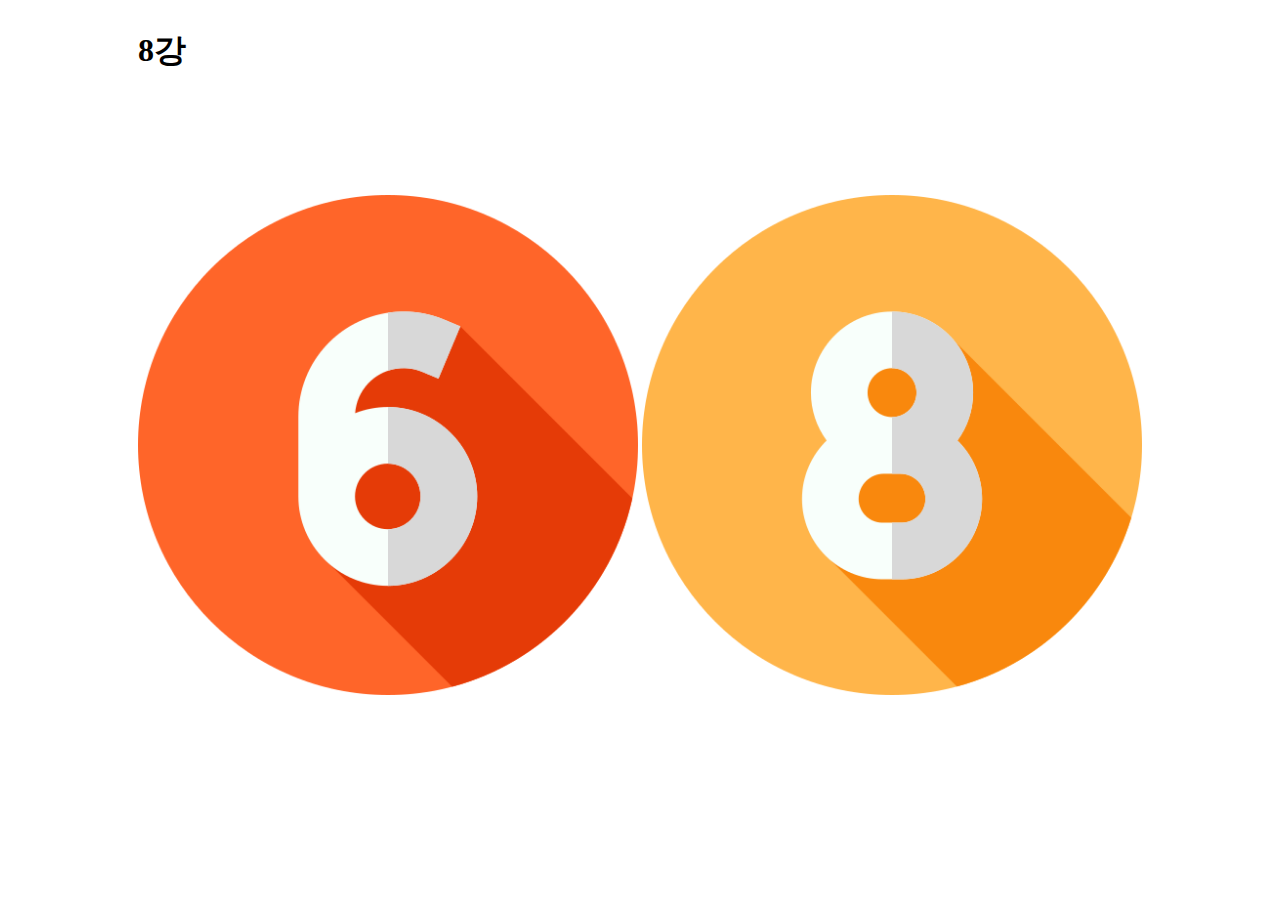
==== start.html @ a58e32ef "add" ====
<!DOCTYPE html>
<html lang="en">

<head>
    <meta charset="UTF-8">
    <meta http-equiv="X-UA-Compatible" content="IE=edge">
    <meta name="viewport" content="width=device-width, initial-scale=1.0">
    <title>숫자(테스트용) 이상형 월드컵</title>
    <style>
        img {
            margin-top: 100px;
            width: 500px;
            height: 500px;
        }
    </style>
    <link rel="stylesheet" href="./start.css">
</head>

<body>
    <main>
        <div>
            <h1 id="round">8강</h1>
        <img id="img1" onclick="change(this)" src="" alt="" class="1">
        <img id="img2" onclick="change(this)" src="" alt="" class="2">
        </div>
        
    </main>
    <script src="./start.js"></script>
</body>

</html>
---- start.css ----
main {
    display: flex;
    justify-content: center;
}
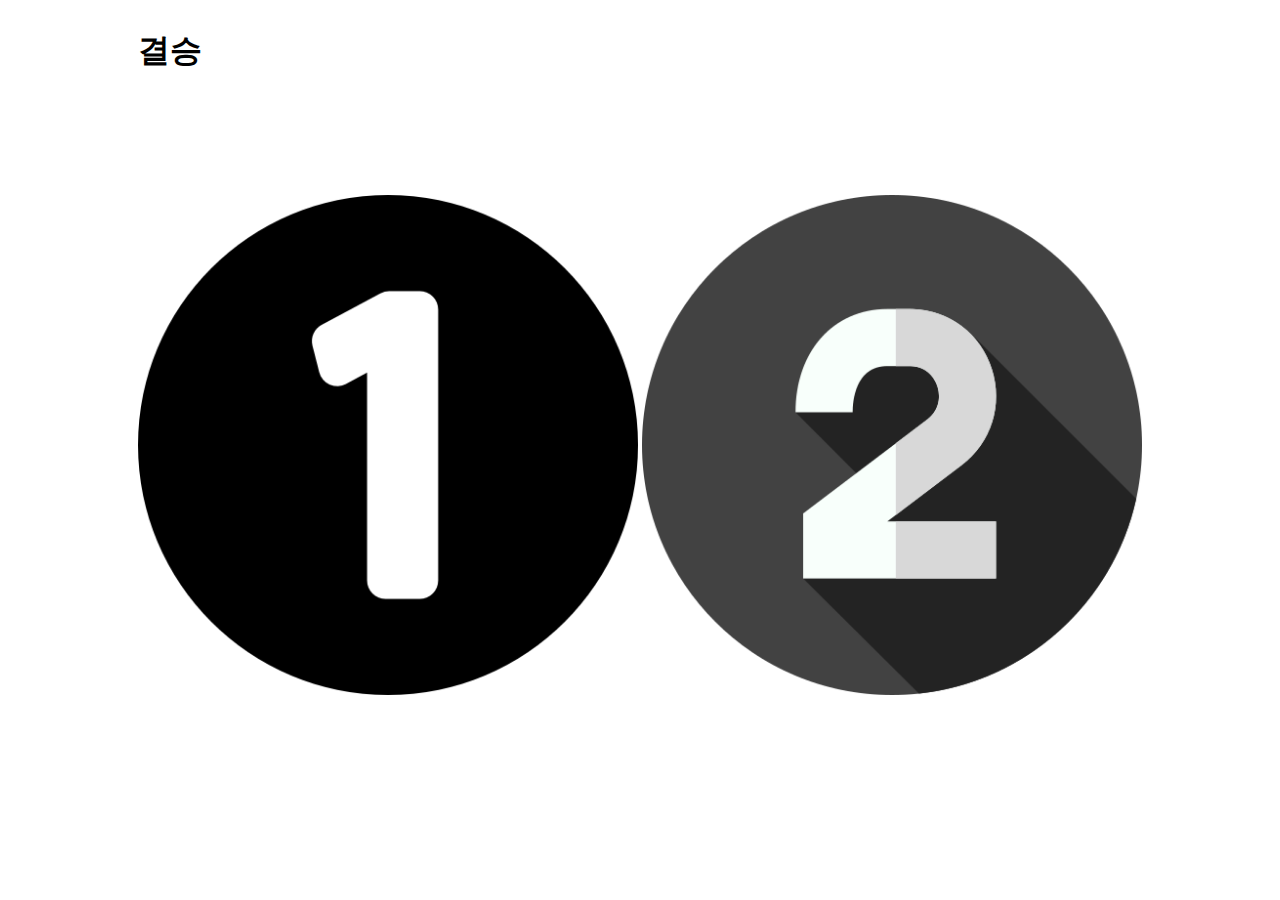
==== commit a732e6a7: "modify final logic" ====
--- a/start.html
+++ b/start.html
@@ -19,13 +19,13 @@
 <body>
     <main>
         <div>
-            <h1 id="round">8강</h1>
-        <img id="img1" onclick="change(this)" src="" alt="" class="1">
-        <img id="img2" onclick="change(this)" src="" alt="" class="2">
+            <h1 id="round"></h1>
+        <img id="1" onclick="change(this)" src="" alt="" class="1">
+        <img id="2" onclick="change(this)" src="" alt="" class="2">
         </div>
-        
+
     </main>
-    <script src="./start.js"></script>
+    <script src="./start1.js"></script>
 </body>
 
 </html>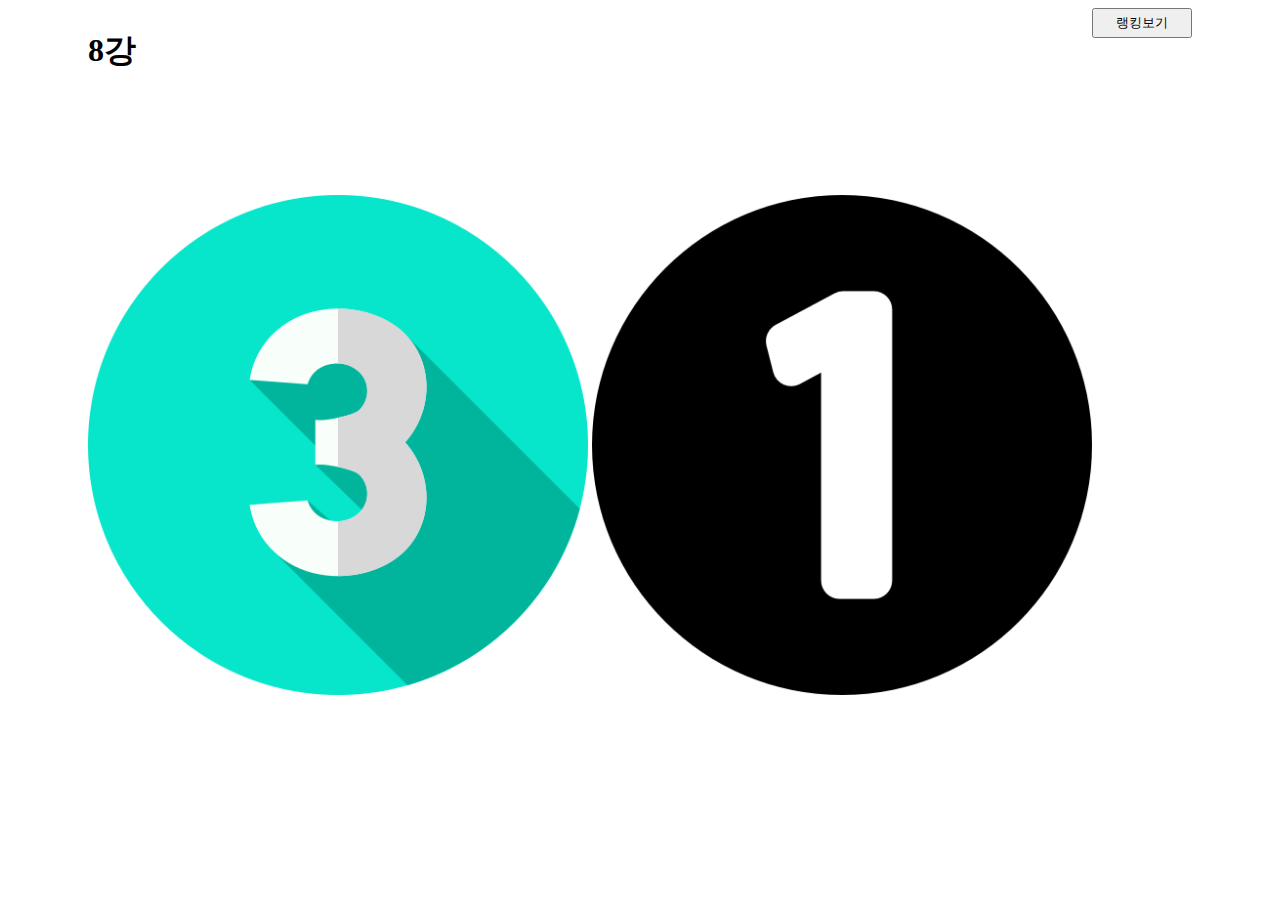
==== commit 0bfcd9dc: "create modal" ====
--- a/start.html
+++ b/start.html
@@ -20,10 +20,19 @@
     <main>
         <div>
             <h1 id="round"></h1>
-        <img id="1" onclick="change(this)" src="" alt="" class="1">
-        <img id="2" onclick="change(this)" src="" alt="" class="2">
+            <img id="1" onclick="change(this)" src="" alt="" class="1">
+            <img id="2" onclick="change(this)" src="" alt="" class="2">
         </div>
+        <button id="myBtn">랭킹보기</button>
 
+        <div id="myModal" class="modal">
+
+            <div class="modal-content">
+                <span class="close">&times;</span>
+                <p>미구현</p>
+            </div>
+
+        </div>
     </main>
     <script src="./start1.js"></script>
 </body>
--- a/start.css
+++ b/start.css
@@ -1,4 +1,45 @@
 main {
     display: flex;
     justify-content: center;
+}
+
+.modal {
+    display: none;
+    position: fixed;
+    z-index: 1;
+    padding-top: 100px;
+    left: 0;
+    top: 0;
+    width: 100%;
+    height: 100%;
+    overflow: auto;
+    background-color: rgb(0, 0, 0);
+    background-color: rgba(0, 0, 0, 0.4);
+}
+
+.modal-content {
+    background-color: #fefefe;
+    margin: auto;
+    padding: 20px;
+    border: 1px solid #888;
+    width: 80%;
+}
+
+.close {
+    color: #aaaaaa;
+    float: right;
+    font-size: 28px;
+    font-weight: bold;
+}
+
+.close:hover,
+.close:focus {
+    color: #000;
+    text-decoration: none;
+    cursor: pointer;
+}
+
+#myBtn {
+    width: 100px;
+    height: 30px;
 }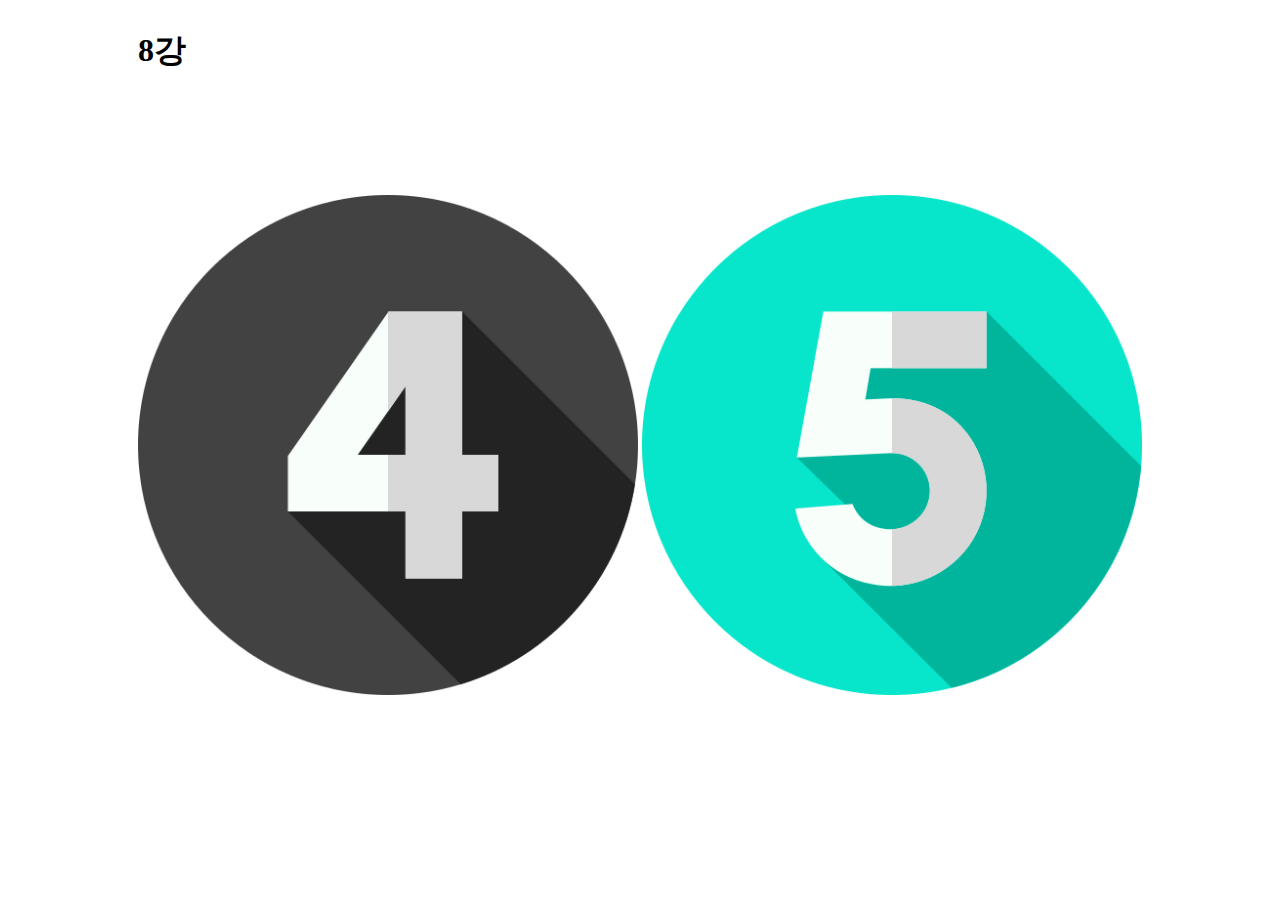
==== commit f1f88c18: "fix modal" ====
--- a/start.html
+++ b/start.html
@@ -23,15 +23,11 @@
             <img id="1" onclick="change(this)" src="" alt="" class="1">
             <img id="2" onclick="change(this)" src="" alt="" class="2">
         </div>
-        <button id="myBtn">랭킹보기</button>
-
         <div id="myModal" class="modal">
-
             <div class="modal-content">
                 <span class="close">&times;</span>
                 <p>미구현</p>
             </div>
-
         </div>
     </main>
     <script src="./start1.js"></script>
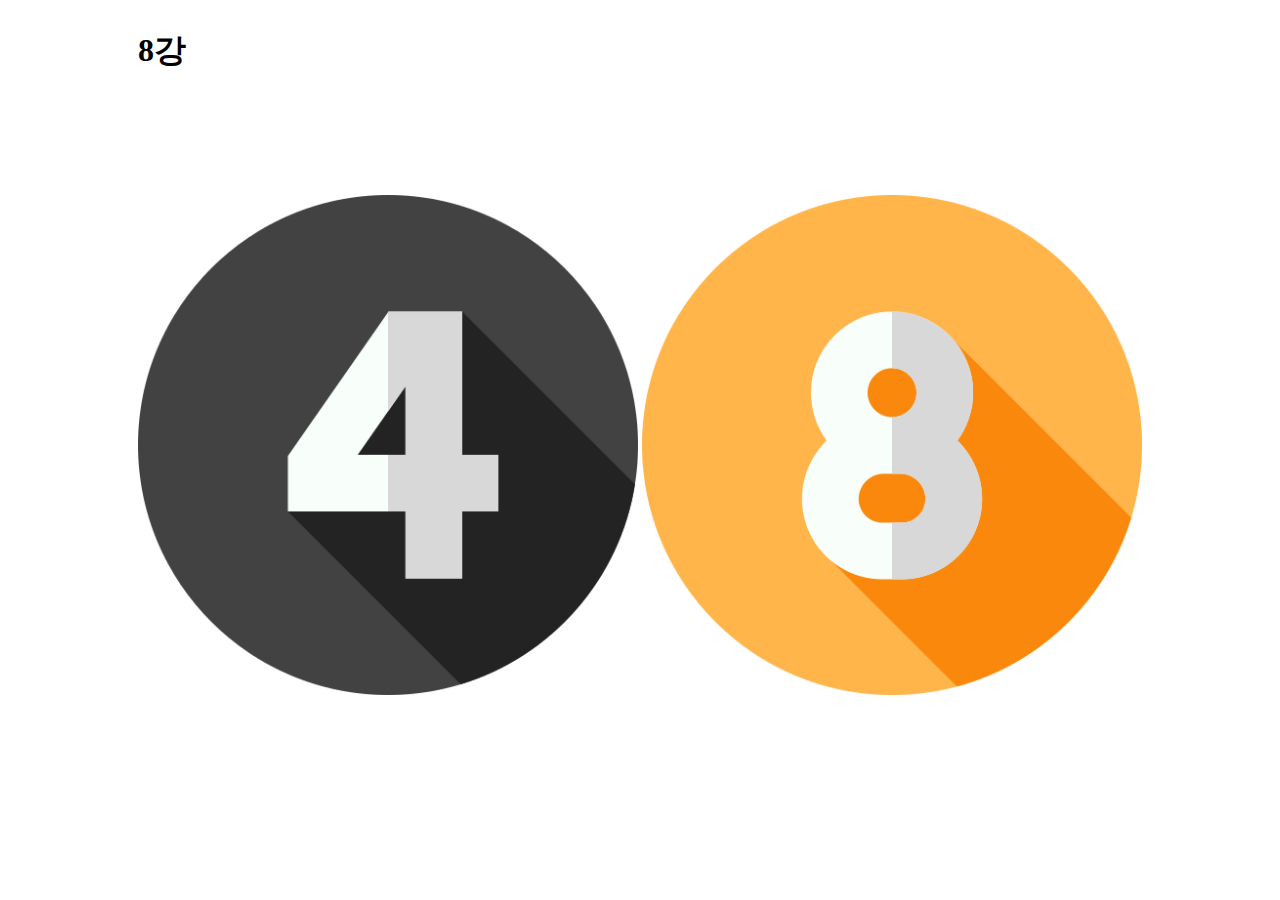
==== commit 3f5632cd: "add restart" ====
--- a/start.html
+++ b/start.html
@@ -26,7 +26,7 @@
         <div id="myModal" class="modal">
             <div class="modal-content">
                 <span class="close">&times;</span>
-                <p>미구현</p>
+                <p><button id="restart">다시시작</button></p>
             </div>
         </div>
     </main>
--- a/start.css
+++ b/start.css
@@ -8,8 +8,6 @@
     position: fixed;
     z-index: 1;
     padding-top: 100px;
-    left: 0;
-    top: 0;
     width: 100%;
     height: 100%;
     overflow: auto;
@@ -21,25 +19,18 @@
     background-color: #fefefe;
     margin: auto;
     padding: 20px;
-    border: 1px solid #888;
+    border: 1px solid rgb(73, 73, 73);
     width: 80%;
 }
 
 .close {
     color: #aaaaaa;
     float: right;
-    font-size: 28px;
+    font-size: 35px;
     font-weight: bold;
 }
 
-.close:hover,
-.close:focus {
-    color: #000;
-    text-decoration: none;
+.close:hover{
+    color: rgb(114, 114, 114);
     cursor: pointer;
-}
-
-#myBtn {
-    width: 100px;
-    height: 30px;
 }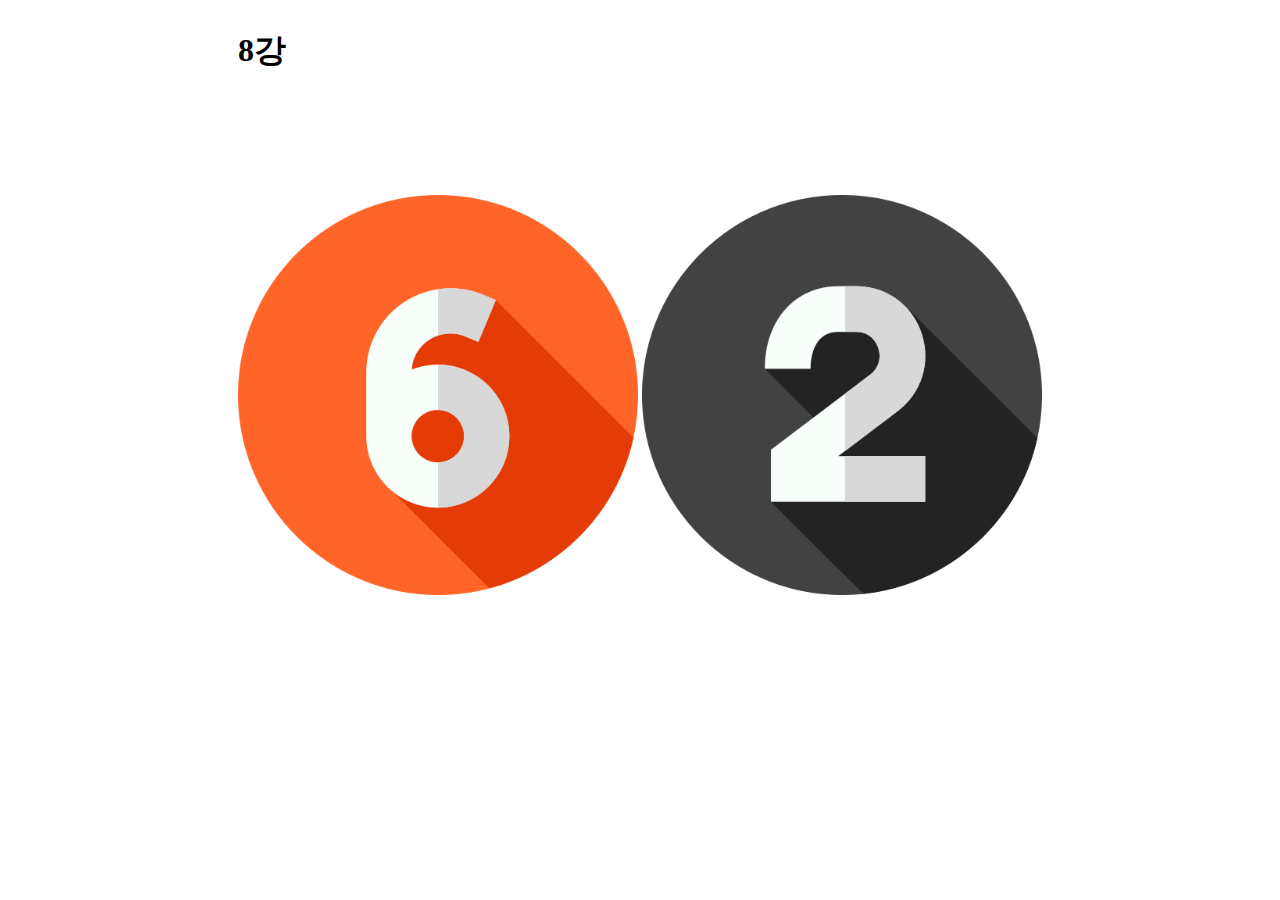
==== commit 21ad00ed: "fix img size" ====
--- a/start.html
+++ b/start.html
@@ -9,8 +9,8 @@
     <style>
         img {
             margin-top: 100px;
-            width: 500px;
-            height: 500px;
+            width: 400px;
+            height: 400px;
         }
     </style>
     <link rel="stylesheet" href="./start.css">
@@ -19,18 +19,13 @@
 <body>
     <main>
         <div>
-            <h1 id="round"></h1>
-            <img id="1" onclick="change(this)" src="" alt="" class="1">
-            <img id="2" onclick="change(this)" src="" alt="" class="2">
+            <h1 id="round">8강</h1>
+        <img id="img1" onclick="change(this)" src="" alt="" class="1">
+        <img id="img2" onclick="change(this)" src="" alt="" class="2">
         </div>
-        <div id="myModal" class="modal">
-            <div class="modal-content">
-                <span class="close">&times;</span>
-                <p><button id="restart">다시시작</button></p>
-            </div>
-        </div>
+        
     </main>
-    <script src="./start1.js"></script>
+    <script src="./start.js"></script>
 </body>
 
 </html>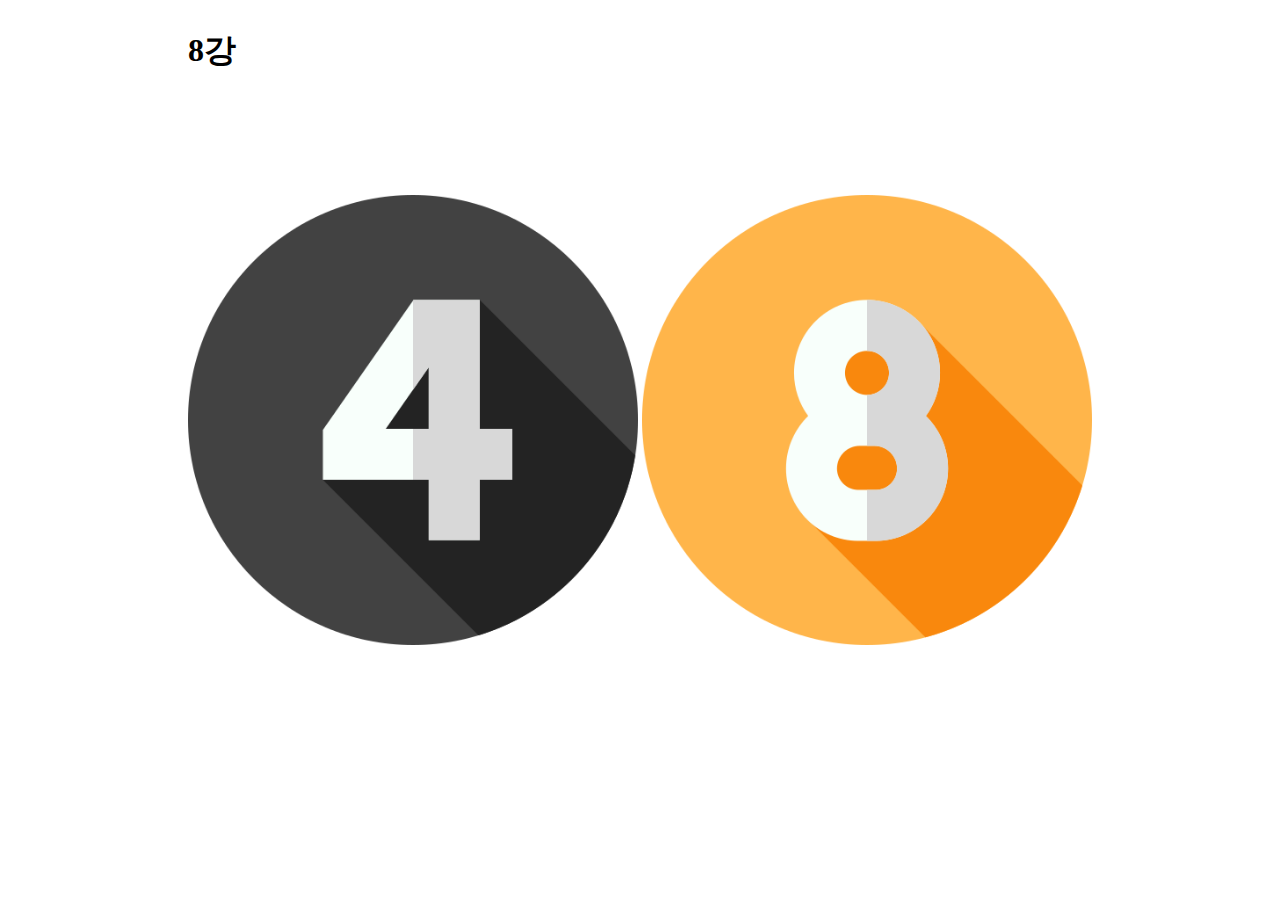
==== commit ae7c0081: "fix img size again" ====
--- a/start.html
+++ b/start.html
@@ -9,8 +9,8 @@
     <style>
         img {
             margin-top: 100px;
-            width: 400px;
-            height: 400px;
+            width: 450px;
+            height: 450px;
         }
     </style>
     <link rel="stylesheet" href="./start.css">
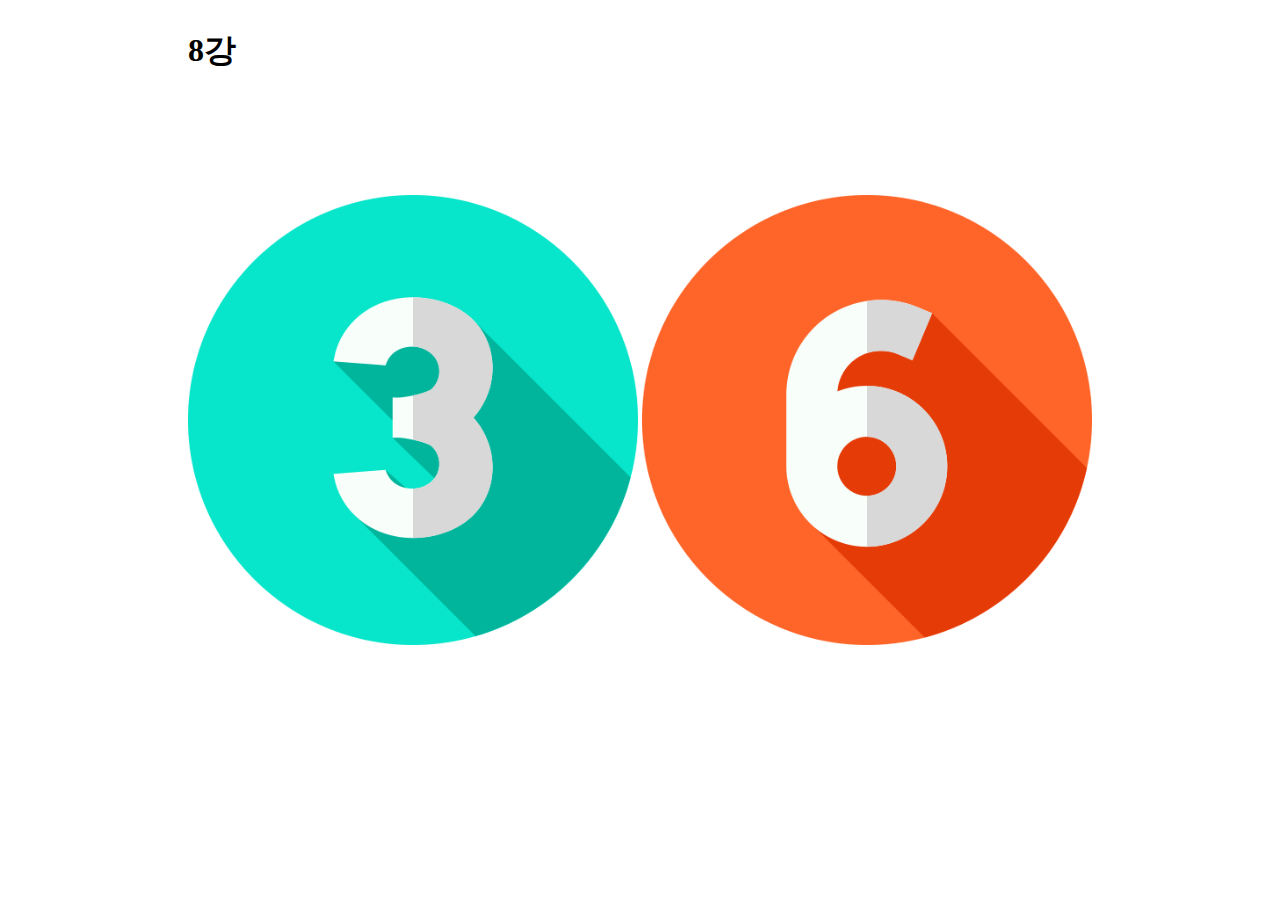
==== commit d993a986: "Merge pull request #1 from eastcopper/feature/asd" ====
--- a/start.html
+++ b/start.html
@@ -19,13 +19,18 @@
 <body>
     <main>
         <div>
-            <h1 id="round">8강</h1>
-        <img id="img1" onclick="change(this)" src="" alt="" class="1">
-        <img id="img2" onclick="change(this)" src="" alt="" class="2">
+            <h1 id="round"></h1>
+            <img id="1" onclick="change(this)" src="" alt="" class="1">
+            <img id="2" onclick="change(this)" src="" alt="" class="2">
         </div>
-        
+        <div id="myModal" class="modal">
+            <div class="modal-content">
+                <span class="close">&times;</span>
+                <p><button id="restart">다시시작</button></p>
+            </div>
+        </div>
     </main>
-    <script src="./start.js"></script>
+    <script src="./start1.js"></script>
 </body>
 
 </html>